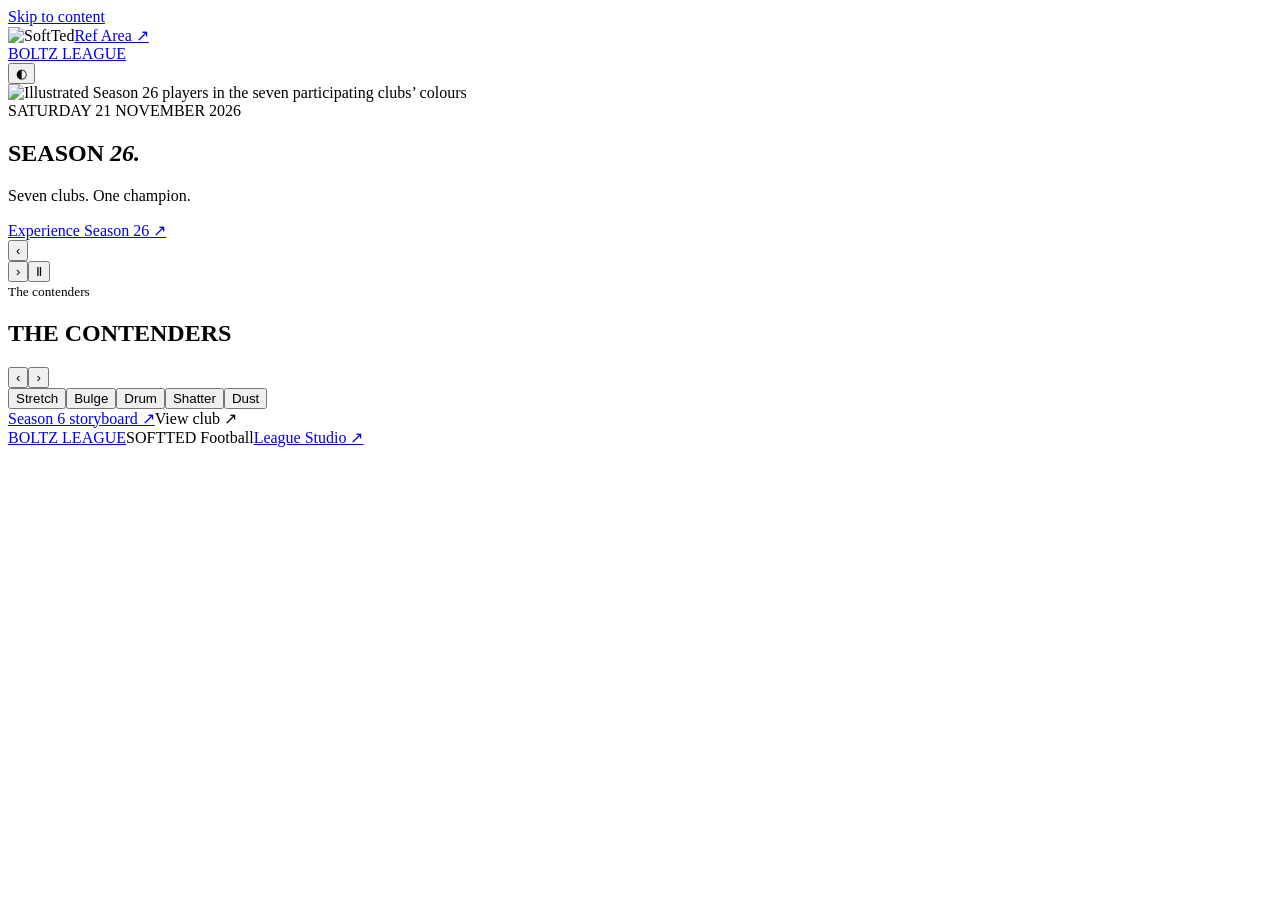
==== index.html @ eeecab9c "Publish the Season 6 match centre and seven cinematic club profiles" ====
<!doctype html><html lang="en-GB"><head><meta charset="utf-8"><meta name="viewport" content="width=device-width,initial-scale=1"><!--cms:meta--><title>Boltz League | Match Centre</title><!--/cms:meta--><link rel="icon" href="/boltz-league-match-centre/assets/boltz.png"><link rel="stylesheet" href="/boltz-league-match-centre/style.css"><link rel="stylesheet" href="/boltz-league-match-centre/showcase.css"></head><body>
<a class="skip" href="#content">Skip to content</a>
<header><div class="rail"><div class="wrap railinner"><span class="organiser"><img src="/boltz-league-match-centre/assets/softted.png" alt="SoftTed"></span><i></i><a class="adminLink" href="https://boltz-league-matchday.jpiyady.chatgpt.site/referee/">Ref Area ↗</a></div></div>
<div class="mast"><div class="wrap mastinner"><a class="brand" href="#home"><!--cms:trophy--><img src="/boltz-league-match-centre/assets/boltz.png" alt=""><!--/cms:trophy--><span><!--cms:brand-->BOLTZ LEAGUE<!--/cms:brand--></span></a><nav id="nav" aria-label="Main navigation"></nav><div id="seasonMenu" class="seasonMenu" hidden></div><button class="theme" id="appearance" aria-label="Choose appearance" title="Appearance">◐</button></div></div></header>
<main id="content"><section id="homeHero" class="campaign" aria-label="Season 26 features" aria-roledescription="carousel">
<div class="campaignArt"><img src="/boltz-league-match-centre/assets/lineup-campaign.webp" alt="Illustrated Season 26 players in the seven participating clubs’ colours"></div>
<div class="wrap campaignInside"><div class="heroCopy"><div id="slideLabel" class="eyebrow white"><span class="line"></span>SATURDAY 21 NOVEMBER 2026</div><h1 id="slideTitle"><!--cms:heading-->SEASON <em>26.</em><!--/cms:heading--></h1><div id="slideDesc"><!--cms:intro--><p>Seven clubs. One champion.</p><!--/cms:intro--></div><div class="actions"><a id="heroLink" class="primary" href="#season">Experience Season 26 ↗</a></div></div>
<div class="carouselControl"><button id="backSlide" aria-label="Previous feature">‹</button><div id="dots"></div><button id="nextSlide" aria-label="Next feature">›</button><button id="pauseSlide" aria-label="Pause automatic rotation">Ⅱ</button></div></div></section>
<div class="contenderRail"><div class="wrap"><small>The contenders</small><div class="railWindow"><div id="clubrail"></div></div></div></div><div id="historyView" class="wrap" hidden><h2><!--cms:historyTitle-->League archive<!--/cms:historyTitle--></h2><p><!--cms:historyBody-->Season 25<!--/cms:historyBody--></p><p><!--cms:historyIntro--><!--/cms:historyIntro--></p></div><section id="showcase" class="wrap" aria-labelledby="showTitle"><div class="showHeading"><h2 id="showTitle">THE CONTENDERS</h2><div><button data-step="-1" aria-label="Previous club">‹</button><button data-step="1" aria-label="Next club">›</button></div></div><div class="clubStage" tabindex="0" aria-label="Club showcase, use left and right arrows"></div><div class="effectModes" role="group" aria-label="Carousel motion"><button data-effect="Stretch" aria-pressed="false">Stretch</button><button data-effect="Bulge" aria-pressed="false">Bulge</button><button data-effect="Drum" aria-pressed="true">Drum</button><button data-effect="Shatter" aria-pressed="false">Shatter</button><button data-effect="Dust" aria-pressed="false">Dust</button></div><div class="showCaption"><span id="showClub" aria-live="polite"></span><a class="more" href="/boltz-league-match-centre/storyboard/">Season 6 storyboard ↗</a><a id="viewClub"><span>View club ↗</span></a></div></section><div class="wrap" id="app" aria-live="polite"></div><div class="wrap" id="editorial"><!--cms:supplemental--><!--/cms:supplemental--></div></main>
<footer><div class="wrap foot"><a class="brand" href="#home"><img src="/boltz-league-match-centre/assets/boltz.png" alt="">BOLTZ LEAGUE</a><span>SOFTTED Football</span><a href="https://boltz-league-studio.jpiyady.chatgpt.site">League Studio ↗</a></div></footer>
<dialog id="dialog"><button id="close" aria-label="Close dialog">×</button><div id="dialogBody"></div></dialog><script src="/boltz-league-match-centre/profiles.js" defer></script><script src="/boltz-league-match-centre/showcase.js" defer></script><script src="/boltz-league-match-centre/pitch.js" defer></script><script src="/boltz-league-match-centre/published.js" defer></script><script src="/boltz-league-match-centre/season26.js" defer></script><script src="/boltz-league-match-centre/app.js" defer></script></body></html>
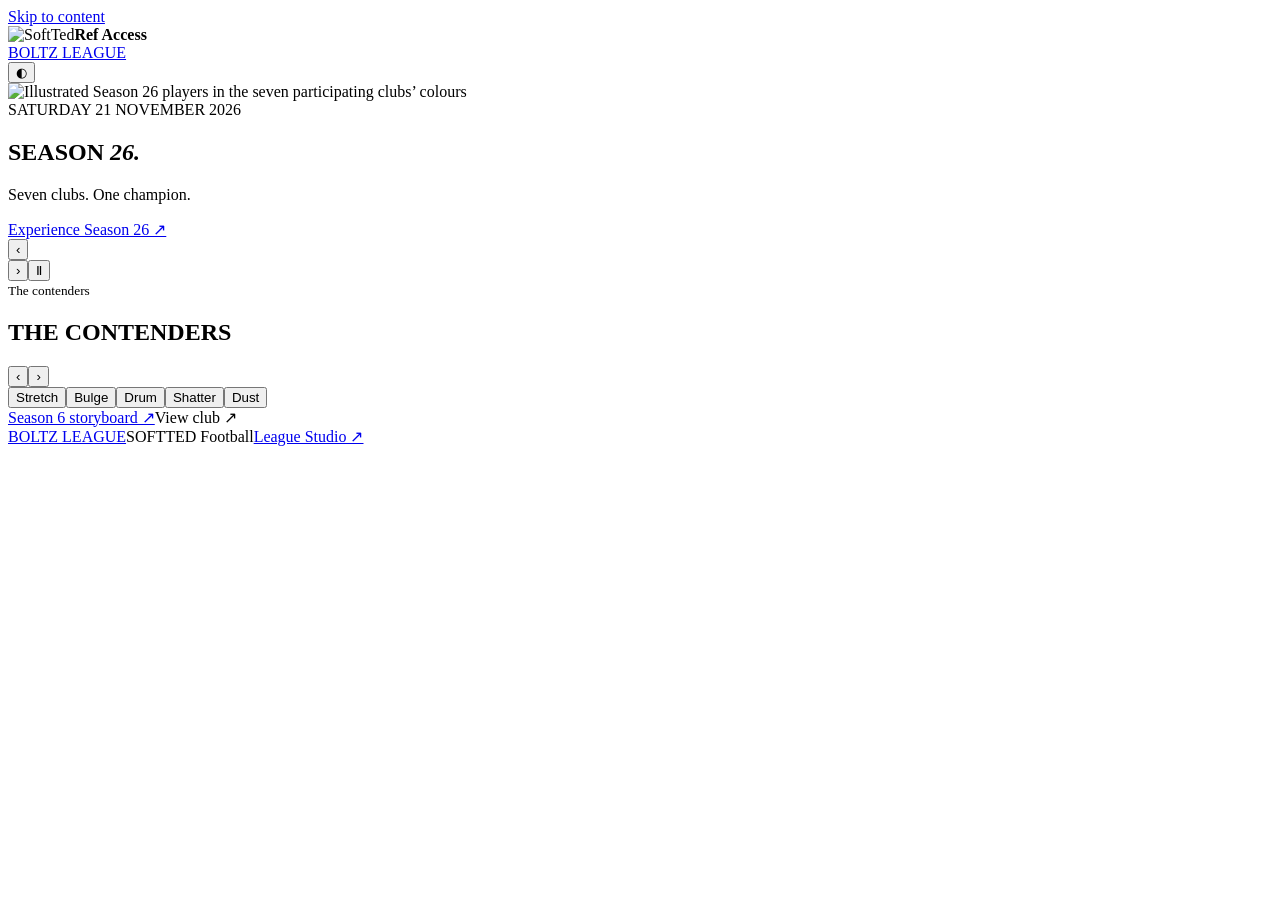
==== commit a94cf0ec: "Integrate referee access, match operations and light/dark palettes into the league site" ====
--- a/index.html
+++ b/index.html
@@ -1,11 +1,11 @@
-<!doctype html><html lang="en-GB"><head><meta charset="utf-8"><meta name="viewport" content="width=device-width,initial-scale=1"><!--cms:meta--><title>Boltz League | Match Centre</title><!--/cms:meta--><link rel="icon" href="/boltz-league-match-centre/assets/boltz.png"><link rel="stylesheet" href="/boltz-league-match-centre/style.css"><link rel="stylesheet" href="/boltz-league-match-centre/showcase.css"></head><body>
+<!doctype html><html lang="en-GB"><head><meta charset="utf-8"><meta name="viewport" content="width=device-width,initial-scale=1"><!--cms:meta--><title>Boltz League | Match Centre</title><!--/cms:meta--><link rel="icon" href="/boltz-league-match-centre/assets/boltz.png"><link rel="stylesheet" href="/boltz-league-match-centre/style.css"><link rel="stylesheet" href="/boltz-league-match-centre/showcase.css"><link rel="stylesheet" href="/boltz-league-match-centre/appearance.css"><script defer src="/boltz-league-match-centre/appearance.js"></script><link rel="stylesheet" href="ref-access.css"></head><body>
 <a class="skip" href="#content">Skip to content</a>
-<header><div class="rail"><div class="wrap railinner"><span class="organiser"><img src="/boltz-league-match-centre/assets/softted.png" alt="SoftTed"></span><i></i><a class="adminLink" href="https://boltz-league-matchday.jpiyady.chatgpt.site/referee/">Ref Area ↗</a></div></div>
+<header><div class="rail"><div class="wrap railinner"><span class="organiser"><img src="/boltz-league-match-centre/assets/softted.png" alt="SoftTed"></span><i></i><a class="adminLink" id="refAccess" href="#ref">Ref Access</a><button type="button" id="refLogout" hidden>Log out</button></div></div>
 <div class="mast"><div class="wrap mastinner"><a class="brand" href="#home"><!--cms:trophy--><img src="/boltz-league-match-centre/assets/boltz.png" alt=""><!--/cms:trophy--><span><!--cms:brand-->BOLTZ LEAGUE<!--/cms:brand--></span></a><nav id="nav" aria-label="Main navigation"></nav><div id="seasonMenu" class="seasonMenu" hidden></div><button class="theme" id="appearance" aria-label="Choose appearance" title="Appearance">◐</button></div></div></header>
-<main id="content"><section id="homeHero" class="campaign" aria-label="Season 26 features" aria-roledescription="carousel">
+<main id="content"><section id="refWorkspace" class="wrap" hidden><h1>Ref desk</h1><div id="refLocked"><p>Sign in to manage squads, fixtures and live matches.</p><button class="primary" id="refUnlock">Ref Access</button></div></section><section id="homeHero" class="campaign" aria-label="Season 26 features" aria-roledescription="carousel">
 <div class="campaignArt"><img src="/boltz-league-match-centre/assets/lineup-campaign.webp" alt="Illustrated Season 26 players in the seven participating clubs’ colours"></div>
 <div class="wrap campaignInside"><div class="heroCopy"><div id="slideLabel" class="eyebrow white"><span class="line"></span>SATURDAY 21 NOVEMBER 2026</div><h1 id="slideTitle"><!--cms:heading-->SEASON <em>26.</em><!--/cms:heading--></h1><div id="slideDesc"><!--cms:intro--><p>Seven clubs. One champion.</p><!--/cms:intro--></div><div class="actions"><a id="heroLink" class="primary" href="#season">Experience Season 26 ↗</a></div></div>
 <div class="carouselControl"><button id="backSlide" aria-label="Previous feature">‹</button><div id="dots"></div><button id="nextSlide" aria-label="Next feature">›</button><button id="pauseSlide" aria-label="Pause automatic rotation">Ⅱ</button></div></div></section>
 <div class="contenderRail"><div class="wrap"><small>The contenders</small><div class="railWindow"><div id="clubrail"></div></div></div></div><div id="historyView" class="wrap" hidden><h2><!--cms:historyTitle-->League archive<!--/cms:historyTitle--></h2><p><!--cms:historyBody-->Season 25<!--/cms:historyBody--></p><p><!--cms:historyIntro--><!--/cms:historyIntro--></p></div><section id="showcase" class="wrap" aria-labelledby="showTitle"><div class="showHeading"><h2 id="showTitle">THE CONTENDERS</h2><div><button data-step="-1" aria-label="Previous club">‹</button><button data-step="1" aria-label="Next club">›</button></div></div><div class="clubStage" tabindex="0" aria-label="Club showcase, use left and right arrows"></div><div class="effectModes" role="group" aria-label="Carousel motion"><button data-effect="Stretch" aria-pressed="false">Stretch</button><button data-effect="Bulge" aria-pressed="false">Bulge</button><button data-effect="Drum" aria-pressed="true">Drum</button><button data-effect="Shatter" aria-pressed="false">Shatter</button><button data-effect="Dust" aria-pressed="false">Dust</button></div><div class="showCaption"><span id="showClub" aria-live="polite"></span><a class="more" href="/boltz-league-match-centre/storyboard/">Season 6 storyboard ↗</a><a id="viewClub"><span>View club ↗</span></a></div></section><div class="wrap" id="app" aria-live="polite"></div><div class="wrap" id="editorial"><!--cms:supplemental--><!--/cms:supplemental--></div></main>
 <footer><div class="wrap foot"><a class="brand" href="#home"><img src="/boltz-league-match-centre/assets/boltz.png" alt="">BOLTZ LEAGUE</a><span>SOFTTED Football</span><a href="https://boltz-league-studio.jpiyady.chatgpt.site">League Studio ↗</a></div></footer>
-<dialog id="dialog"><button id="close" aria-label="Close dialog">×</button><div id="dialogBody"></div></dialog><script src="/boltz-league-match-centre/profiles.js" defer></script><script src="/boltz-league-match-centre/showcase.js" defer></script><script src="/boltz-league-match-centre/pitch.js" defer></script><script src="/boltz-league-match-centre/published.js" defer></script><script src="/boltz-league-match-centre/season26.js" defer></script><script src="/boltz-league-match-centre/app.js" defer></script></body></html>
+<dialog id="refLogin" aria-labelledby="refLoginTitle"><form><h2 id="refLoginTitle">Ref Access</h2><label>Referee password<input name="password" type="password" autocomplete="current-password" required></label><p role="status"></p><div><button class="primary" type="submit">Sign in</button><button type="button" data-cancel>Cancel</button></div></form></dialog><dialog id="dialog"><button id="close" aria-label="Close dialog">×</button><div id="dialogBody"></div></dialog><script src="/boltz-league-match-centre/profiles.js" defer></script><script src="/boltz-league-match-centre/showcase.js" defer></script><script src="/boltz-league-match-centre/pitch.js" defer></script><script src="/boltz-league-match-centre/published.js" defer></script><script src="/boltz-league-match-centre/season26.js" defer></script><script src="/boltz-league-match-centre/app.js" defer></script><script src="ref-access.js" defer></script></body></html>
--- a/ref-access.css
+++ b/ref-access.css
@@ -0,0 +1,12 @@
+.in-ref #content > :not(#refWorkspace){display:none!important}
+#refWorkspace{padding-block:clamp(20px,4vw,48px);min-height:55vh}
+#refWorkspace h1{margin:0;font:inherit;font-family:inherit;font-weight:850;font-size:clamp(32px,5vw,62px)}
+#refWorkspace iframe{display:block;width:100%;border:0;height:650px}
+#refWorkspace[hidden],#refLocked[hidden],#refLogout[hidden]{display:none}
+#refAccess,#refLogout{font:inherit;font-weight:750;background:none;color:inherit;border:0;cursor:pointer;text-decoration:none}
+#refLogout{text-decoration:underline}
+.ref-edit{display:none}.ref-active .ref-edit{display:inline-flex;margin:10px 0}
+#refLogin{max-width:min(92vw,430px);width:100%;color:var(--ink);background:var(--surface);border:1px solid var(--rule);border-radius:16px;padding:clamp(18px,4vw,32px)}
+#refLogin::backdrop{background:rgb(0 0 0 / .65)}
+#refLogin h2{margin:0 0 16px}#refLogin label{display:grid;gap:6px;font-weight:650}#refLogin input{font:inherit;padding:12px;background:var(--bg);color:var(--ink);border:1px solid var(--rule);border-radius:6px;width:100%}
+#refLogin form>div{display:flex;gap:10px;align-items:center}#refLogin [data-cancel]{color:var(--ink);background:transparent;border:0;padding:10px;cursor:pointer}
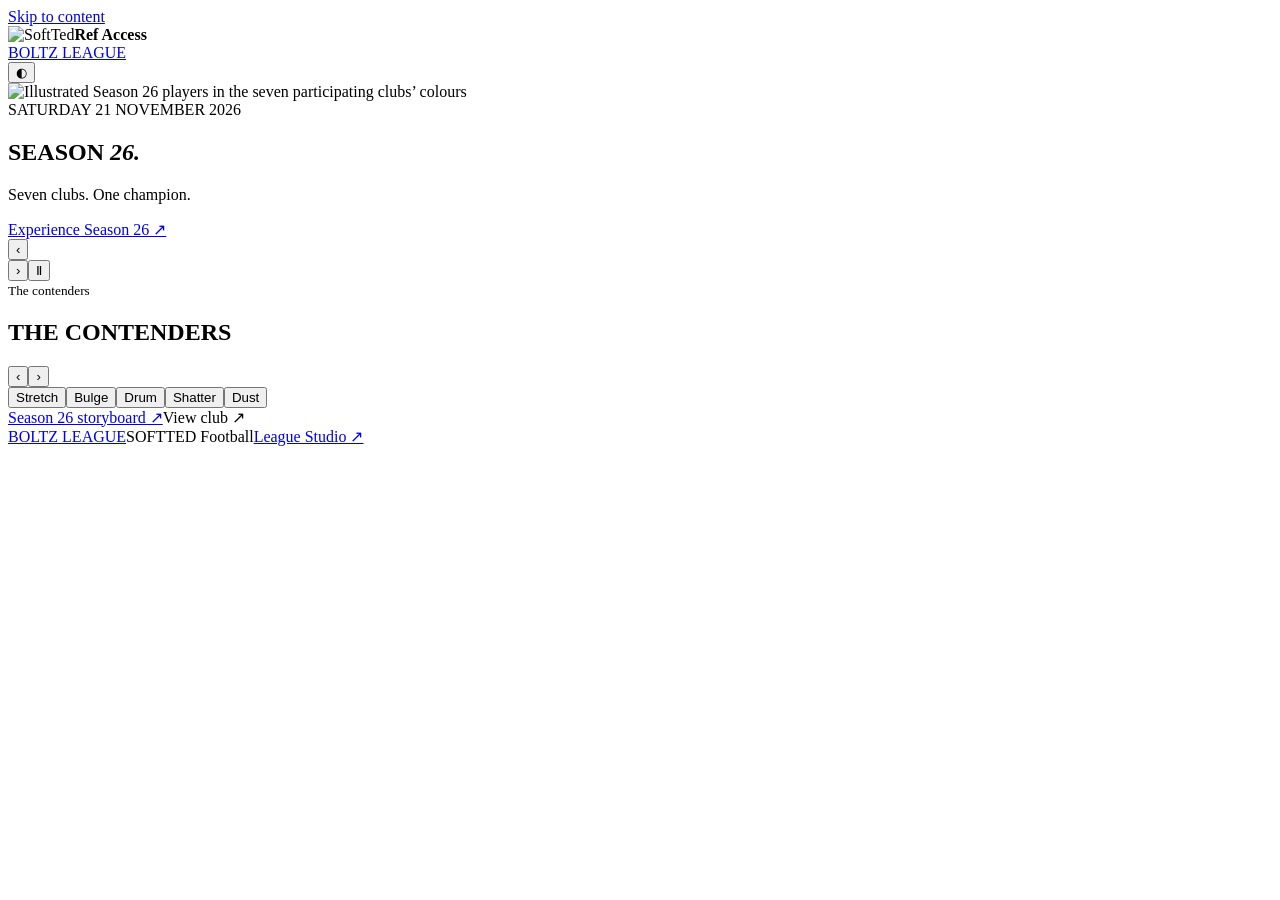
==== commit 12ebb663: "Label Season 26 correctly and log events from the selected squad" ====
--- a/index.html
+++ b/index.html
@@ -1,11 +1,11 @@
-<!doctype html><html lang="en-GB"><head><meta charset="utf-8"><meta name="viewport" content="width=device-width,initial-scale=1"><!--cms:meta--><title>Boltz League | Match Centre</title><!--/cms:meta--><link rel="icon" href="/boltz-league-match-centre/assets/boltz.png"><link rel="stylesheet" href="/boltz-league-match-centre/style.css"><link rel="stylesheet" href="/boltz-league-match-centre/showcase.css"><link rel="stylesheet" href="/boltz-league-match-centre/appearance.css"><script defer src="/boltz-league-match-centre/appearance.js"></script><link rel="stylesheet" href="ref-access.css"></head><body>
+<!doctype html><html lang="en-GB"><head><meta charset="utf-8"><meta name="viewport" content="width=device-width,initial-scale=1"><!--cms:meta--><title>Boltz League | Match Centre</title><link rel="canonical" href="https://johnbarsisa.github.io/boltz-league-match-centre/"><!--/cms:meta--><link rel="icon" href="/boltz-league-match-centre/assets/boltz.png"><link rel="stylesheet" href="/boltz-league-match-centre/style.css"><link rel="stylesheet" href="/boltz-league-match-centre/showcase.css"><link rel="stylesheet" href="/boltz-league-match-centre/appearance.css"><script defer src="/boltz-league-match-centre/appearance.js"></script><link rel="stylesheet" href="ref-access.css"></head><body>
 <a class="skip" href="#content">Skip to content</a>
 <header><div class="rail"><div class="wrap railinner"><span class="organiser"><img src="/boltz-league-match-centre/assets/softted.png" alt="SoftTed"></span><i></i><a class="adminLink" id="refAccess" href="#ref">Ref Access</a><button type="button" id="refLogout" hidden>Log out</button></div></div>
-<div class="mast"><div class="wrap mastinner"><a class="brand" href="#home"><!--cms:trophy--><img src="/boltz-league-match-centre/assets/boltz.png" alt=""><!--/cms:trophy--><span><!--cms:brand-->BOLTZ LEAGUE<!--/cms:brand--></span></a><nav id="nav" aria-label="Main navigation"></nav><div id="seasonMenu" class="seasonMenu" hidden></div><button class="theme" id="appearance" aria-label="Choose appearance" title="Appearance">◐</button></div></div></header>
-<main id="content"><section id="refWorkspace" class="wrap" hidden><h1>Ref desk</h1><div id="refLocked"><p>Sign in to manage squads, fixtures and live matches.</p><button class="primary" id="refUnlock">Ref Access</button></div></section><section id="homeHero" class="campaign" aria-label="Season 26 features" aria-roledescription="carousel">
+<div class="mast"><div class="wrap mastinner"><a class="brand" href="#home"><!--cms:trophy--><img src="/boltz-league-match-centre/assets/boltz.png" alt=""><!--/cms:trophy--><span><!--cms:brand-->BOLTZ LEAGUE<!--/cms:brand--></span></a><nav id="nav" aria-label="Main navigation"></nav><div id="seasonMenu" class="seasonMenu" hidden></div><button class="theme" id="appearance" aria-label="Choose appearance" title="Appearance">◐</button></div></div><div class="refNav"><nav class="wrap" aria-label="Referee navigation"><a href="#ref?section=teams">Teams &amp; squads</a><a href="#ref?section=fixtures">Fixtures</a><a href="#ref?section=live">Live matches</a><a href="#ref?section=database">Database</a></nav></div></header>
+<main id="content"><section id="refWorkspace" class="wrap" hidden><h1>Ref Area</h1><div id="refLocked"><p>Sign in to manage squads, fixtures and live matches.</p><button class="primary" id="refUnlock">Ref Access</button></div></section><section id="homeHero" class="campaign" aria-label="Season 26 features" aria-roledescription="carousel">
 <div class="campaignArt"><img src="/boltz-league-match-centre/assets/lineup-campaign.webp" alt="Illustrated Season 26 players in the seven participating clubs’ colours"></div>
 <div class="wrap campaignInside"><div class="heroCopy"><div id="slideLabel" class="eyebrow white"><span class="line"></span>SATURDAY 21 NOVEMBER 2026</div><h1 id="slideTitle"><!--cms:heading-->SEASON <em>26.</em><!--/cms:heading--></h1><div id="slideDesc"><!--cms:intro--><p>Seven clubs. One champion.</p><!--/cms:intro--></div><div class="actions"><a id="heroLink" class="primary" href="#season">Experience Season 26 ↗</a></div></div>
 <div class="carouselControl"><button id="backSlide" aria-label="Previous feature">‹</button><div id="dots"></div><button id="nextSlide" aria-label="Next feature">›</button><button id="pauseSlide" aria-label="Pause automatic rotation">Ⅱ</button></div></div></section>
-<div class="contenderRail"><div class="wrap"><small>The contenders</small><div class="railWindow"><div id="clubrail"></div></div></div></div><div id="historyView" class="wrap" hidden><h2><!--cms:historyTitle-->League archive<!--/cms:historyTitle--></h2><p><!--cms:historyBody-->Season 25<!--/cms:historyBody--></p><p><!--cms:historyIntro--><!--/cms:historyIntro--></p></div><section id="showcase" class="wrap" aria-labelledby="showTitle"><div class="showHeading"><h2 id="showTitle">THE CONTENDERS</h2><div><button data-step="-1" aria-label="Previous club">‹</button><button data-step="1" aria-label="Next club">›</button></div></div><div class="clubStage" tabindex="0" aria-label="Club showcase, use left and right arrows"></div><div class="effectModes" role="group" aria-label="Carousel motion"><button data-effect="Stretch" aria-pressed="false">Stretch</button><button data-effect="Bulge" aria-pressed="false">Bulge</button><button data-effect="Drum" aria-pressed="true">Drum</button><button data-effect="Shatter" aria-pressed="false">Shatter</button><button data-effect="Dust" aria-pressed="false">Dust</button></div><div class="showCaption"><span id="showClub" aria-live="polite"></span><a class="more" href="/boltz-league-match-centre/storyboard/">Season 6 storyboard ↗</a><a id="viewClub"><span>View club ↗</span></a></div></section><div class="wrap" id="app" aria-live="polite"></div><div class="wrap" id="editorial"><!--cms:supplemental--><!--/cms:supplemental--></div></main>
+<div class="contenderRail"><div class="wrap"><small>The contenders</small><div class="railWindow"><div id="clubrail"></div></div></div></div><div id="historyView" class="wrap" hidden><h2><!--cms:historyTitle-->League archive<!--/cms:historyTitle--></h2><p><!--cms:historyBody-->Season 25<!--/cms:historyBody--></p><p><!--cms:historyIntro--><!--/cms:historyIntro--></p></div><section id="showcase" class="wrap" aria-labelledby="showTitle"><div class="showHeading"><h2 id="showTitle">THE CONTENDERS</h2><div><button data-step="-1" aria-label="Previous club">‹</button><button data-step="1" aria-label="Next club">›</button></div></div><div class="clubStage" tabindex="0" aria-label="Club showcase, use left and right arrows"></div><div class="effectModes" role="group" aria-label="Carousel motion"><button data-effect="Stretch" aria-pressed="false">Stretch</button><button data-effect="Bulge" aria-pressed="false">Bulge</button><button data-effect="Drum" aria-pressed="true">Drum</button><button data-effect="Shatter" aria-pressed="false">Shatter</button><button data-effect="Dust" aria-pressed="false">Dust</button></div><div class="showCaption"><span id="showClub" aria-live="polite"></span><a class="more" href="/boltz-league-match-centre/storyboard/">Season 26 storyboard ↗</a><a id="viewClub"><span>View club ↗</span></a></div></section><div class="wrap" id="app" aria-live="polite"></div><div class="wrap" id="editorial"><!--cms:supplemental--><!--/cms:supplemental--></div></main>
 <footer><div class="wrap foot"><a class="brand" href="#home"><img src="/boltz-league-match-centre/assets/boltz.png" alt="">BOLTZ LEAGUE</a><span>SOFTTED Football</span><a href="https://boltz-league-studio.jpiyady.chatgpt.site">League Studio ↗</a></div></footer>
-<dialog id="refLogin" aria-labelledby="refLoginTitle"><form><h2 id="refLoginTitle">Ref Access</h2><label>Referee password<input name="password" type="password" autocomplete="current-password" required></label><p role="status"></p><div><button class="primary" type="submit">Sign in</button><button type="button" data-cancel>Cancel</button></div></form></dialog><dialog id="dialog"><button id="close" aria-label="Close dialog">×</button><div id="dialogBody"></div></dialog><script src="/boltz-league-match-centre/profiles.js" defer></script><script src="/boltz-league-match-centre/showcase.js" defer></script><script src="/boltz-league-match-centre/pitch.js" defer></script><script src="/boltz-league-match-centre/published.js" defer></script><script src="/boltz-league-match-centre/season26.js" defer></script><script src="/boltz-league-match-centre/app.js" defer></script><script src="ref-access.js" defer></script></body></html>
+<dialog id="refLogin" aria-labelledby="refLoginTitle"><form><h2 id="refLoginTitle">Ref Access</h2><label>Referee password<input name="password" type="password" autocomplete="current-password" required></label><p role="status"></p><div><button class="primary" type="submit">Sign in</button><button type="button" data-cancel>Cancel</button></div></form></dialog><dialog id="dialog"><button id="close" aria-label="Close dialog">×</button><div id="dialogBody"></div></dialog><script src="/boltz-league-match-centre/profiles.js" defer></script><script src="/boltz-league-match-centre/showcase.js" defer></script><script src="/boltz-league-match-centre/pitch.js" defer></script><script src="/boltz-league-match-centre/published.js?v=26.1" defer></script><script src="/boltz-league-match-centre/season26.js?v=26.1" defer></script><script src="/boltz-league-match-centre/app.js?v=26.1" defer></script><script src="ref-access.js?v=26.1" defer></script></body></html>
--- a/ref-access.css
+++ b/ref-access.css
@@ -1,7 +1,7 @@
 .in-ref #content > :not(#refWorkspace){display:none!important}
 #refWorkspace{padding-block:clamp(20px,4vw,48px);min-height:55vh}
 #refWorkspace h1{margin:0;font:inherit;font-family:inherit;font-weight:850;font-size:clamp(32px,5vw,62px)}
-#refWorkspace iframe{display:block;width:100%;border:0;height:650px}
+#refDeskPanel{width:100%;min-width:0;display:block}
 #refWorkspace[hidden],#refLocked[hidden],#refLogout[hidden]{display:none}
 #refAccess,#refLogout{font:inherit;font-weight:750;background:none;color:inherit;border:0;cursor:pointer;text-decoration:none}
 #refLogout{text-decoration:underline}
@@ -10,3 +10,16 @@
 #refLogin::backdrop{background:rgb(0 0 0 / .65)}
 #refLogin h2{margin:0 0 16px}#refLogin label{display:grid;gap:6px;font-weight:650}#refLogin input{font:inherit;padding:12px;background:var(--bg);color:var(--ink);border:1px solid var(--rule);border-radius:6px;width:100%}
 #refLogin form>div{display:flex;gap:10px;align-items:center}#refLogin [data-cancel]{color:var(--ink);background:transparent;border:0;padding:10px;cursor:pointer}
+
+.refNav{display:none;border-bottom:1px solid var(--rule);background:var(--surface)}
+.ref-active .refNav{display:block}
+.refNav nav{display:flex;align-items:center;gap:.25rem;overflow-x:auto}
+.refNav a,.fixtureEdit{font:inherit;font-weight:700;font-size:.85rem;text-decoration:none;white-space:nowrap;color:var(--brand)}
+.refNav a{display:inline-flex;padding:.65rem .75rem;min-height:44px;align-items:center}
+.refNav a:hover,.refNav a:focus-visible{text-decoration:underline}
+.ref-active .fixtureEdit{padding:.5rem .8rem;border:1px solid var(--rule);border-radius:.4rem;margin:.55rem 0 0;align-items:center;min-height:42px}
+.fixtureEdit:is(:hover,:focus-visible){background:var(--accent-fill);color:var(--accent-ink)}
+
+@media(max-width:720px){.refNav nav{display:grid;grid-template-columns:repeat(4,minmax(0,1fr));overflow:visible}.refNav a{padding:.4rem .15rem;white-space:normal;justify-content:center;text-align:center;line-height:1.15}#refLogin input{font-size:16px}.in-ref #refWorkspace{padding-top:12px}}
+
+.refNav a[aria-current=page]{box-shadow:inset 0 -3px var(--accent-fill);font-weight:800}
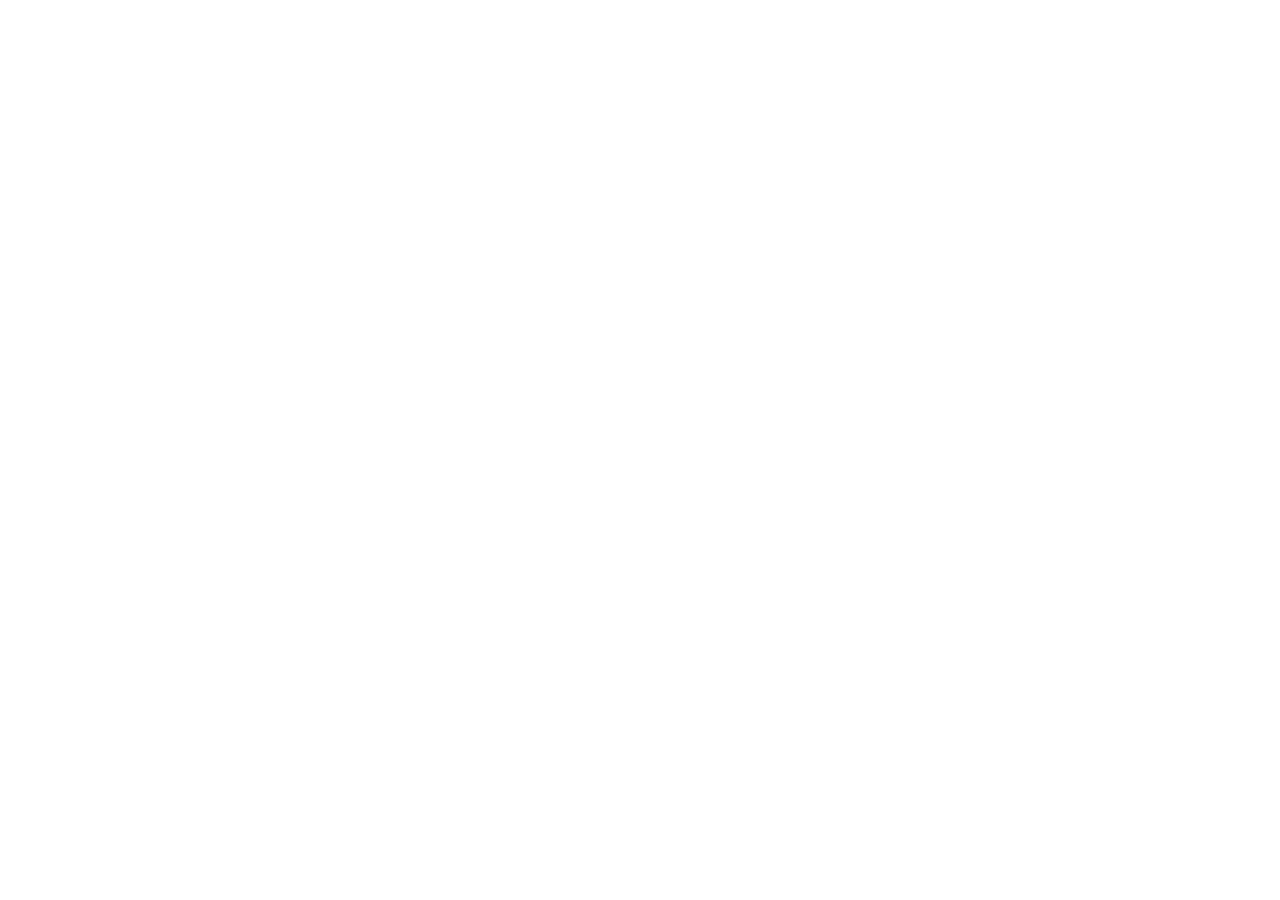
==== commit c293198e: "Forward legacy league bookmarks to the official Pages address" ====
--- a/index.html
+++ b/index.html
@@ -1,4 +1,4 @@
-<!doctype html><html lang="en-GB"><head><meta charset="utf-8"><meta name="viewport" content="width=device-width,initial-scale=1"><!--cms:meta--><title>Boltz League | Match Centre</title><link rel="canonical" href="https://johnbarsisa.github.io/boltz-league-match-centre/"><!--/cms:meta--><link rel="icon" href="/boltz-league-match-centre/assets/boltz.png"><link rel="stylesheet" href="/boltz-league-match-centre/style.css"><link rel="stylesheet" href="/boltz-league-match-centre/showcase.css"><link rel="stylesheet" href="/boltz-league-match-centre/appearance.css"><script defer src="/boltz-league-match-centre/appearance.js"></script><link rel="stylesheet" href="ref-access.css"></head><body>
+<!doctype html><html lang="en-GB"><head><meta charset="utf-8"><meta name="viewport" content="width=device-width,initial-scale=1"><!--cms:meta--><title>Boltz League | Match Centre</title><link rel="canonical" href="https://boltzleague.github.io/"><script>(()=>{const destination=new URL('https://boltzleague.github.io/');destination.search=location.search;destination.hash=location.hash;location.replace(destination.href);})();</script><!--/cms:meta--><link rel="icon" href="/boltz-league-match-centre/assets/boltz.png"><link rel="stylesheet" href="/boltz-league-match-centre/style.css"><link rel="stylesheet" href="/boltz-league-match-centre/showcase.css"><link rel="stylesheet" href="/boltz-league-match-centre/appearance.css"><script defer src="/boltz-league-match-centre/appearance.js"></script><link rel="stylesheet" href="ref-access.css"></head><body><noscript><p><a href="https://boltzleague.github.io/">Open the Boltz League Match Centre</a></p></noscript>
 <a class="skip" href="#content">Skip to content</a>
 <header><div class="rail"><div class="wrap railinner"><span class="organiser"><img src="/boltz-league-match-centre/assets/softted.png" alt="SoftTed"></span><i></i><a class="adminLink" id="refAccess" href="#ref">Ref Access</a><button type="button" id="refLogout" hidden>Log out</button></div></div>
 <div class="mast"><div class="wrap mastinner"><a class="brand" href="#home"><!--cms:trophy--><img src="/boltz-league-match-centre/assets/boltz.png" alt=""><!--/cms:trophy--><span><!--cms:brand-->BOLTZ LEAGUE<!--/cms:brand--></span></a><nav id="nav" aria-label="Main navigation"></nav><div id="seasonMenu" class="seasonMenu" hidden></div><button class="theme" id="appearance" aria-label="Choose appearance" title="Appearance">◐</button></div></div><div class="refNav"><nav class="wrap" aria-label="Referee navigation"><a href="#ref?section=teams">Teams &amp; squads</a><a href="#ref?section=fixtures">Fixtures</a><a href="#ref?section=live">Live matches</a><a href="#ref?section=database">Database</a></nav></div></header>
